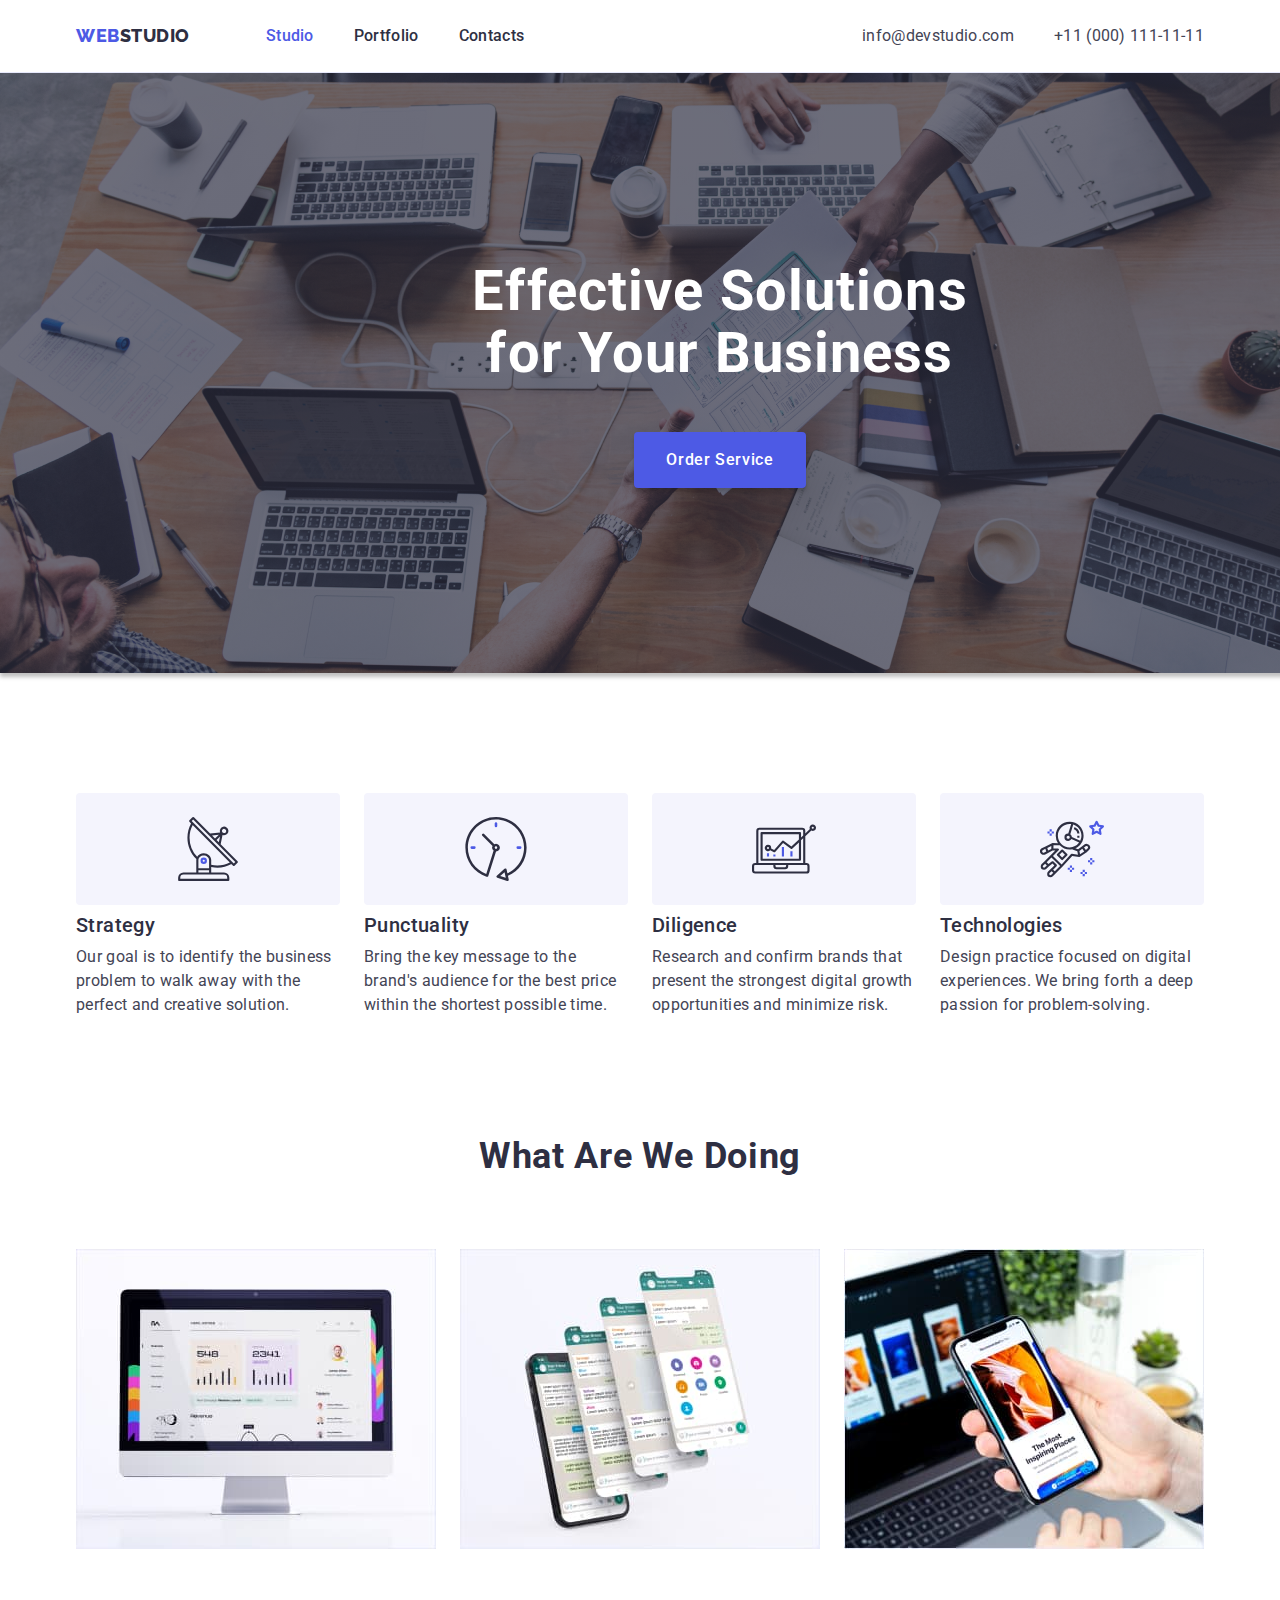
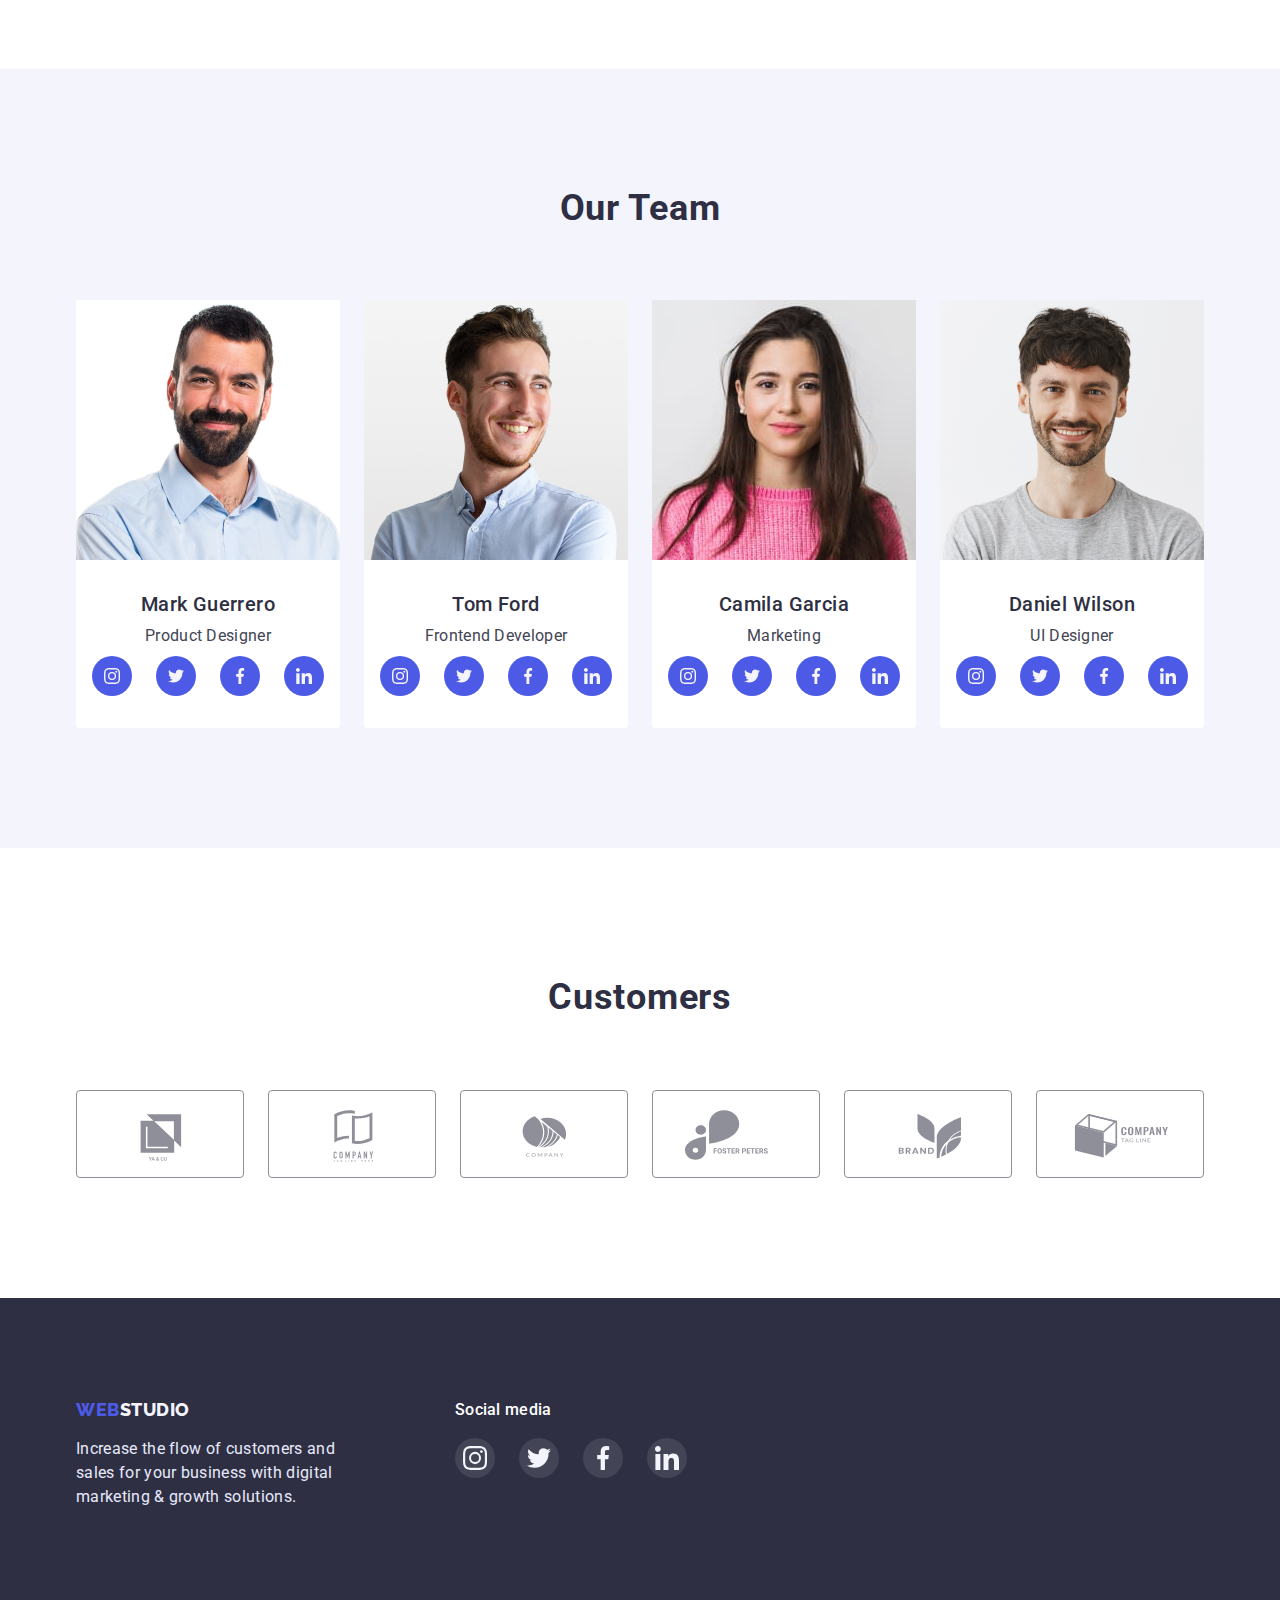
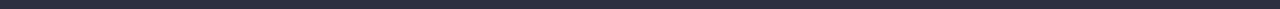
==== index.html @ 7fffa985 "Initial commit" ====
<!DOCTYPE html>
<html lang="en">

<head>
    <meta charset="UTF-8">
    <meta http-equiv="X-UA-Compatible" content="IE=edge">
    <meta name="viewport" content="width=device-width, initial-scale=1.0">
    <title>Main_page</title>

    <link rel="preconnect" href="https://fonts.googleapis.com">
    <link rel="preconnect" href="https://fonts.gstatic.com" crossorigin>
    <link
        href="https://fonts.googleapis.com/css2?family=Raleway:wght@800&family=Roboto:wght@400;500;700;900&display=swap"
        rel="stylesheet">

    <link rel="stylesheet"
        href="https://cdnjs.cloudflare.com/ajax/libs/modern-normalize/1.1.0/modern-normalize.min.css">

    <link rel="stylesheet" href="./css/styles.css" />
</head>

<body>
    <header class="page-header">
        <div class="header-cont container">
            <nav class="nav-head">
                <!-- Logo -->
                <a class="logo list" href="./index.html">WEB<span class="logo-dark">STUDIO</span></a>

                <!-- Navigation menu -->
                <ul class="navigation list">
                    <li class="item">
                        <a class="nav-link current list" href="./index.html">Studio</a>
                    </li>
                    <li class="item">
                        <a class="nav-link list" href="./portfolio.html">Portfolio</a>
                    </li>
                    <li class="item">
                        <a class="nav-link list" href="">Contacts</a>
                    </li>
                </ul>
            </nav>
            <!-- Contacts -->
            <ul class="contacts list">
                <li class="item">
                    <a class="con-link list" href="mailto:info@devstudio.com">info@devstudio.com</a>
                </li>
                <li>
                    <a class="con-link list" href="tel:+110001111111">+11 (000) 111-11-11</a>
                </li>
            </ul>
        </div>
    </header>

    <main>

        <!-- Hero section -->
        <section class="hero">
            <div class="container">
                <h1 class="hero-title">Effective Solutions <br> for Your Business</h1>
                <button class="hero-button" type="button">Order Service</button>
            </div>
        </section>

        <!-- Feature section -->
        <section class="feature-box">
            <h2 class="ghost list">Feature</h2>
            <div class="container">
                <ul class="feature list">
                    <li class="element">
                        <div class="element-icon">
                            <svg width="64" height="64">
                                <use href="./images/icons.svg#antenna"></use>
                            </svg>
                        </div>
                        <h3 class="feature-title">Strategy</h3>
                        <p class="feature-text">Our goal is to identify the business
                            problem to walk away with the perfect and creative solution.</p>
                    </li>
                    <li class="element">
                        <div class="element-icon">
                            <svg width="64" height="64">
                                <use href="./images/icons.svg#clock"></use>
                            </svg>
                        </div>
                        <h3 class="feature-title">Punctuality</h3>
                        <p class="feature-text">Bring the key message to the brand's audience for the best price within
                            the
                            shortest possible
                            time.
                        </p>
                    </li>
                    <li class="element">
                        <div class="element-icon">
                            <svg width="64" height="64">
                                <use href="./images/icons.svg#diagram"></use>
                            </svg>
                        </div>
                        <h3 class="feature-title">Diligence</h3>
                        <p class="feature-text">Research and confirm brands that present the strongest digital growth
                            opportunities and minimize
                            risk.</p>
                    </li>
                    <li class="element">
                        <div class="element-icon">
                            <svg width="64" height="64">
                                <use href="./images/icons.svg#astronaut"></use>
                            </svg>
                        </div>
                        <h3 class="feature-title">Technologies</h3>
                        <p class="feature-text">Design practice focused on digital experiences. We bring forth a deep
                            passion for
                            problem-solving.
                        </p>
                    </li>
                </ul>
            </div>

        </section>

        <!-- What are we doing section -->
        <section class="doing">
            <div class="container">
                <h2 class="doing-title list">What are we doing</h2>
                <ul class="doing-img list">
                    <li>
                        <img src="./images/doing/img-1.jpg" alt="What are we doing picture" width="360" height="300">
                    </li>
                    <li>
                        <img src="./images/doing/img-2.jpg" alt="What are we doing picture" width="360" height="300">
                    </li>
                    <li>
                        <img src="./images/doing/img-3.jpg" alt="What are we doing picture" width="360" height="300">
                    </li>
                </ul>
            </div>
        </section>

        <!-- Team section -->
        <section class="team">
            <div class="container">
                <h2 class="team-title list">Our Team</h2>
                <ul class="team-card list">
                    <li>
                        <img class="team-img" src="./images/team/img-1.jpg" alt="Foto" width="264" height="260">
                        <div class="team-box">
                            <h3 class="team-name">Mark Guerrero</h3>
                            <p class="team-desc">Product Designer</p>
                            <ul class="team-social list">
                                <li>
                                    <a class="social-block" href="https://instagram.com">
                                        <svg class="social-icon" width="16" height="16">
                                            <use href="./images/icons.svg#instagram"></use>
                                        </svg>
                                    </a>
                                </li>
                                <li>
                                    <a class="social-block" href="https://twitter.com">
                                        <svg class="social-icon" width="16" height="16">
                                            <use href="./images/icons.svg#twitter"></use>
                                        </svg>
                                    </a>
                                </li>
                                <li>
                                    <a class="social-block" href="https://facebook.com">
                                        <svg class="social-icon" width="16" height="16">
                                            <use href="./images/icons.svg#facebook"></use>
                                        </svg>
                                    </a>
                                </li>
                                <li>
                                    <a class="social-block" href="https://linkedin.com">
                                        <svg class="social-icon" width="16" height="16">
                                            <use href="./images/icons.svg#linkedin"></use>
                                        </svg>
                                    </a>
                                </li>
                            </ul>
                        </div>
                    </li>
                    <li>
                        <img class="team-img" src="./images/team/img-2.jpg" alt="Foto" width="264" height="260">
                        <div class="team-box">
                            <h3 class="team-name">Tom Ford</h3>
                            <p class="team-desc">Frontend Developer</p>
                            <ul class="team-social list">
                                <li>
                                    <a class="social-block" href="https://instagram.com">
                                        <svg class="social-icon" width="16" height="16">
                                            <use href="./images/icons.svg#instagram"></use>
                                        </svg>
                                    </a>
                                </li>
                                <li>
                                    <a class="social-block" href="https://twitter.com">
                                        <svg class="social-icon" width="16" height="16">
                                            <use href="./images/icons.svg#twitter"></use>
                                        </svg>
                                    </a>
                                </li>
                                <li>
                                    <a class="social-block" href="https://facebook.com">
                                        <svg class="social-icon" width="16" height="16">
                                            <use href="./images/icons.svg#facebook"></use>
                                        </svg>
                                    </a>
                                </li>
                                <li>
                                    <a class="social-block" href="https://linkedin.com">
                                        <svg class="social-icon" width="16" height="16">
                                            <use href="./images/icons.svg#linkedin"></use>
                                        </svg>
                                    </a>
                                </li>
                            </ul>
                        </div>
                    </li>
                    <li>
                        <img class="team-img" src="./images/team/img-3.jpg" alt="Foto" width="264" height="260">
                        <div class="team-box">
                            <h3 class="team-name">Camila Garcia</h3>
                            <p class="team-desc">Marketing</p>
                            <ul class="team-social list">
                                <li>
                                    <a class="social-block" href="https://instagram.com">
                                        <svg class="social-icon" width="16" height="16">
                                            <use href="./images/icons.svg#instagram"></use>
                                        </svg>
                                    </a>
                                </li>
                                <li>
                                    <a class="social-block" href="https://twitter.com">
                                        <svg class="social-icon" width="16" height="16">
                                            <use href="./images/icons.svg#twitter"></use>
                                        </svg>
                                    </a>
                                </li>
                                <li>
                                    <a class="social-block" href="https://facebook.com">
                                        <svg class="social-icon" width="16" height="16">
                                            <use href="./images/icons.svg#facebook"></use>
                                        </svg>
                                    </a>
                                </li>
                                <li>
                                    <a class="social-block" href="https://linkedin.com">
                                        <svg class="social-icon" width="16" height="16">
                                            <use href="./images/icons.svg#linkedin"></use>
                                        </svg>
                                    </a>
                                </li>
                            </ul>
                        </div>
                    </li>
                    <li>
                        <img class="team-img" src="./images/team/img-4.jpg" alt="Foto" width="264" height="260">
                        <div class="team-box">
                            <h3 class="team-name">Daniel Wilson</h3>
                            <p class="team-desc">UI Designer</p>
                            <ul class="team-social list">
                                <li>
                                    <a class="social-block" href="https://instagram.com">
                                        <svg class="social-icon" width="16" height="16">
                                            <use href="./images/icons.svg#instagram"></use>
                                        </svg>
                                    </a>
                                </li>
                                <li>
                                    <a class="social-block" href="https://twitter.com">
                                        <svg class="social-icon" width="16" height="16">
                                            <use href="./images/icons.svg#twitter"></use>
                                        </svg>
                                    </a>
                                </li>
                                <li>
                                    <a class="social-block" href="https://facebook.com">
                                        <svg class="social-icon" width="16" height="16">
                                            <use href="./images/icons.svg#facebook"></use>
                                        </svg>
                                    </a>
                                </li>
                                <li>
                                    <a class="social-block" href="https://linkedin.com">
                                        <svg class="social-icon" width="16" height="16">
                                            <use href="./images/icons.svg#linkedin"></use>
                                        </svg>
                                    </a>
                                </li>
                            </ul>
                        </div>
                    </li>
                </ul>
            </div>

        </section>

        <!-- Customers -->
        <section>
            <div class="client-cont container">
                <h2 class="client-top">Customers</h2>
                <ul class="client-list list">
                    <li>
                        <a class="client-logo" href="">
                            <svg class="client-icon" width="104" height="56">
                                <use href="./images/icons.svg#Logo-1"></use>
                            </svg>
                        </a>
                    </li>
                    <li>
                        <a class="client-logo" href="">
                            <svg class="client-icon" width="104" height="56">
                                <use href="./images/icons.svg#Logo-2"></use>
                            </svg>
                        </a>
                    </li>
                    <li>
                        <a class="client-logo" href="">
                            <svg class="client-icon" width="104" height="56">
                                <use href="./images/icons.svg#Logo-3"></use>
                            </svg>
                        </a>
                    </li>
                    <li>
                        <a class="client-logo" href="">
                            <svg class="client-icon" width="104" height="56">
                                <use href="./images/icons.svg#Logo-4"></use>
                            </svg>
                        </a>
                    </li>
                    <li>
                        <a class="client-logo" href="">
                            <svg class="client-icon" width="104" height="56">
                                <use href="./images/icons.svg#Logo-5"></use>
                            </svg>
                        </a>
                    </li>
                    <li>
                        <a class="client-logo" href="">
                            <svg class="client-icon" width="104" height="56">
                                <use href="./images/icons.svg#Logo-6"></use>
                            </svg>
                        </a>
                    </li>

                </ul>
            </div>
        </section>
    </main>
    <footer>
        <div class="footer container">
            <div><a class="logo list" href="./index.html">WEB<span class="logo-white">STUDIO</span></a>
                <p class="footer-text">Increase the flow of customers and <br> sales for your business with digital <br>
                    marketing &
                    growth solutions.</p>
            </div>
            <div class="footer-media">
                <p class="social-media">Social media</p>
                <ul class="footer-action">
                    <li>
                        <a class="footer-link" href="">
                            <svg class="footer-icon" width="24" height="24">
                                <use href="./images/icons.svg#instagram"></use>
                            </svg>
                        </a>
                    </li>
                    <li>
                        <a class="footer-link" href="">
                            <svg class="footer-icon" width="24" height="24">
                                <use href="./images/icons.svg#twitter"></use>
                            </svg>
                        </a>
                    </li>
                    <li>
                        <a class="footer-link" href="">
                            <svg class="footer-icon" width="24" height="24">
                                <use href="./images/icons.svg#facebook"></use>
                            </svg>
                        </a>
                    </li>
                    <li>
                        <a class="footer-link" href="">
                            <svg class="footer-icon" width="24" height="24">
                                <use href="./images/icons.svg#linkedin"></use>
                            </svg>
                        </a>
                    </li>
                </ul>
            </div>
        </div>
    </footer>
</body>

</html>
---- css/styles.css ----
/* Colors */
/* основний колір  #2E2F42 */
/* другорядний текст #434455 */
/* білий текст #FFFFFF */
/* білий текст лого #F4F4FD  */
/* основний акцент #4D5AE5 */

:root {
    --primary-text: #2e2f42;
    --secondary-text: #434455;
    --accent-color: #4D5AE5;
    --hover-color: #404BBF;
    --white-text: #FFFFFF;
    --second-white-color: #F4F4FD;
}

body {
    background-color: #ffffff;
    font-family: Roboto, sans-serif;
    color: var(--primary-text);

}

.list {
    list-style: none;
    text-decoration: none;
    margin-top: 0;
    margin-bottom: 0;
}

button {
    min width: 169px;
    border-radius: 4px;
    padding: 16px 32px;
    
    font-family: inherit;
    cursor: pointer;
    border: none;
    font-family: 'Roboto';
    font-style: normal;
    font-weight: 500;
    font-size: 16px;
    line-height: 1.5;
    letter-spacing: 0.04em;
    text-align: center;

}

.boxx {
    background-color: rgb(104, 104, 104);
    outline: 1px solid red;
}

.container {
    margin-left: auto;
    margin-right: auto;
    max-width: 1158px;
    padding-left: 15px;
    padding-right: 15px;

    /* outline: 1px solid red; */
    /* background-color: rgb(193, 211, 201); */
}

.ghost {
    display: none;
}

img{
    display: block;
}

/* Page header */
.page-header {
    border-bottom: 1px solid #E7E9FC;
}

.header-cont {
    display: flex;
    align-items: center;
    justify-content: space-between;
}

/* logo */
.logo {
    display: block;
    padding-top: 24px;
    padding-bottom: 24px;
    margin-right: 76px;

    color: var(--accent-color);
    font-family: Raleway, sans-serif;
    font-weight: 800;
    font-size: 18px;
    line-height: 1.3;
    letter-spacing: 0.03em;
}
.logo-dark {color: var(--primary-text);}
.logo-white {color: var(--second-white-color);}

/* Навігація контакти */

.navigation {
    display: flex;
    padding-left: 0;
}
.nav-head {
    display: flex;
}
.navigation .item:not(:last-child) {
    margin-right: 40px;
}

.nav-link {
    display: block;
    padding-top: 24px;
    padding-bottom: 24px;
    
    font-weight: 500;
    font-size: 16px;
    line-height: 1.5;
    letter-spacing: 0.02em;
    color: var(--primary-text);

}
.nav-link:hover,
.nav-link:focus {
    color: var(--hover-color);
}
.current {
    color: var(--accent-color);
}

.contacts {
    padding-left: 0;
    display: flex;
}
.contacts .item:not(:last-child){
    margin-right: 40px;
}

.con-link {
    display: block;
    padding-top: 24px;
    padding-bottom: 24px;

    font-size: 16px;
    line-height: 1.5;
    letter-spacing: 0.02em;
    color: var(--secondary-text);
}
.con-link:hover,
.con-link:focus {
    color: var(--hover-color);
}

/* ***** Main page ***** */

/* HERO */
.hero {
    width: 1440px;
    height: 600px;
    padding: 188px 0px;
    margin-left: auto;
    margin-right: auto;
    text-align: center;
    background-color: rgba(46, 47, 66, 0.7);
    background-image: linear-gradient(rgba(46, 47, 66, 0.7), rgba(46, 47, 66, 0.7)), url(../images/people-office\ 1.jpg);
    background-position: center;
    box-shadow: 0px 4px 4px rgba(0, 0, 0, 0.25);
}
.hero-title {
    margin-top: 0;
    margin-bottom: 48px;

    color: var(--white-text);
    font-weight: 700;
    font-size: 56px;
    line-height: 1.1;
    letter-spacing: 0.02em;
    text-align: center;
}
.hero-button {
    margin-top: 0;
    margin-bottom: 0;

    color: var(--white-text);
    background-color: var(--accent-color);
    box-shadow: 0px 4px 4px rgba(0, 0, 0, 0.15);
    height: 56px;
}
.hero-button:hover,
.hero-button:focus {
    background-color: var(--hover-color);
}

/* Feature */
.feature-box{
    padding: 120px 0px;
}

.feature {
    display: flex;
    padding-left: 0;
}
.feature .element:not(:last-child){
    margin-right: 24px;
}
.element-icon{
    display: flex;
    margin-bottom: 8px;
    width: 264px;
    height: 112px;
    align-items: center;
    justify-content: center;
    background: #F4F4FD;
    border-radius: 4px;

}
.feature-title {
    margin-top: 0;
    margin-bottom: 8px;
    
    font-weight: 500;
    font-size: 20px;
    line-height: 1.2;
    letter-spacing: 0.02em;
}

.feature-text {
    margin: 0;
    
    font-size: 16px;
    line-height: 1.5;
    letter-spacing: 0.02em;
    color:var(--secondary-text);
}

/* Doing section */
.doing{
    padding-bottom: 120px;
}

.doing-title {
    margin-bottom: 72px;
    
    font-weight: 700;
    font-size: 36px;
    line-height: 1.1;
    letter-spacing: 0.02em;
    text-transform: capitalize;
    text-align: center;
}
.doing-img {
    display: flex;
    padding: 0; 
}
.doing-img li:not(:last-child){
    margin-right: 24px;
}

/* Team */
.team {
    padding-top: 120px;
    padding-bottom: 120px;
    background-color: #F4F4FD;
}
.team-card {
    display: flex;
    padding: 0;
}
.team-card li{
    background-color: #FFFFFF;
    border-radius: 0px 0px 4px 4px;
}
.team-card li:not(:last-child) {
    margin-right: 24px;
}
.team-title {
    margin-bottom: 72px;

    font-weight: 700;
    font-size: 36px;
    line-height: 1.1;
    letter-spacing: 0.02em;
    text-align: center;
}
.team-box{
    padding: 32px 16px;
    text-align: center;
}
.team-name {
    margin: 0px 0px 8px 0px;
    font-weight: 500;
    font-size: 20px;
    line-height: 1.2;
    letter-spacing: 0.02em;
}
.team-desc {
    font-size: 16px;
    line-height: 1.5;
    letter-spacing: 0.02em;
    color: var(--secondary-text);
    margin: 0px 0px 8px 0px;
}
.team-social{
    display: flex;
    padding: 0;
}
.social-icon {
    fill: var(--second-white-color)
    

}
.social-block{
    display: flex;
    align-items: center;
    justify-content: center;
    width: 40px;
    height: 40px;
    background-color: var(--accent-color);
    border-radius: 50%;
}
.social-block:hover {
    background-color: var(--hover-color)
}


/* Customers */
.client-cont{
    padding-top: 130px;
    padding-bottom: 120px;

}
.client-top{
    margin-top: 0;
    margin-bottom: 72px;
    font-weight: 700;
    font-size: 36px;
    line-height: 1.1;
    text-align: center;
    letter-spacing: 0.02em;
    text-transform: capitalize;
    color: var(--primary-text);
}
.client-list{
    display: flex;
    padding: 0;    
    gap: 24px;
}
.client-logo{
    width: 168px;
    height: 88px;
    display: flex;
    flex-direction: row;
    align-items: flex-start;
    padding: 16px 32px;
    border: 1px solid #8E8F99;
    border-radius: 4px;
}
.client-logo:focus,
.client-logo:hover{
    border: 1px solid var(--hover-color);
    border-radius: 4px;
}
.client-icon{
    fill: #8E8F99;
}
.client-icon:focus,
.client-icon:hover{
    fill: var(--hover-color);
}



/* Footer */
footer {
    padding-top: 100px;
    padding-bottom: 100px;
    background-color: var(--primary-text);
}
div.foorer.container {
    width: 264px;
    height: 110px;

}
.footer{
    display: flex;
}

.footer-text {
    line-height: 1.5;
    letter-spacing: 0.02em;
    color: #E7E9FC;
    margin-bottom: 0;
    margin-top: 0;
}
.footer .logo{
    padding-top: 0;
    padding-bottom: 0;
    margin-bottom: 16px;
}
.footer-media{
    display: block;
    margin-left: 120px;
}
.social-media{
    margin-top: 0;
    letter-spacing: 0.02em;
    font-weight: 500;
    font-style: 16px;
    line-height: 1.5;
    color: var(--white-text);

}
.footer-action{
    display: flex;
    padding: 0;
    margin: 0;
    gap: 24px;
}
.footer-link{
    align-items: center;
    justify-content: center;
    background: rgba(255, 255, 255, 0.1);
    border-radius: 50%;
    display: block;
    border: none;
    height: 40px;
    fill: var(--second-white-color)
}
.footer-link:focus,
.footer-link:hover{
    background: #31D0AA;
}
.footer-icon{
    width: 24px;
    height: 24px;
    margin: 8px;
    fill: var(--second-white-color)
}


/* ***** Portfolio page ***** */

/* Filter */

.filter-section{
    padding-top: 96px;
    padding-bottom: 72px;
}
.filter-item {
    display: flex;
    justify-content: center;
    padding-left: 0;
}
.filter-btn {
    background-color: var(--second-white-color);
    color: var(--accent-color);
}
.filter-item > li:not(:last-child) {
    margin-right: 24px;
}
.filter-btn:hover,
.filter-btn:focus {
    background-color: #404BBF;
    color: #ffffff;
}

/* Portfolio cards */

.portfolio-card {
    padding-bottom: 120px;
    display: flex;
    flex-wrap: wrap;
    column-gap: 24px;
    row-gap: 48px;
    padding-left: 0;
}

.por-bloc {
    display: block;
    box-shadow: 0px 1px 6px rgba(46, 47, 66, 0.08);
}
.por-bloc:hover {
    box-shadow: 0px 1px 6px rgba(46, 47, 66, 0.08), 0px 1px 1px rgba(46, 47, 66, 0.16), 0px 2px 1px rgba(46, 47, 66, 0.08);
}
.port-border {
    padding: 32px 16px;

    border-left: 1px solid #E7E9FC;
    border-bottom: 1px solid #E7E9FC;
    border-right: 1px solid #E7E9FC;
}
.card-title {
    margin:0px 0px 8px 0px;
    font-weight: 500;
    font-size: 20px;
    line-height: 1.2;
    letter-spacing: 0.02em;
    color: var(--primary-text);
}
.card-desc {
    margin: 0;
    font-size: 16px;
    line-height: 1.5;
    letter-spacing: 0.02em;
    color: var(--secondary-text);
}
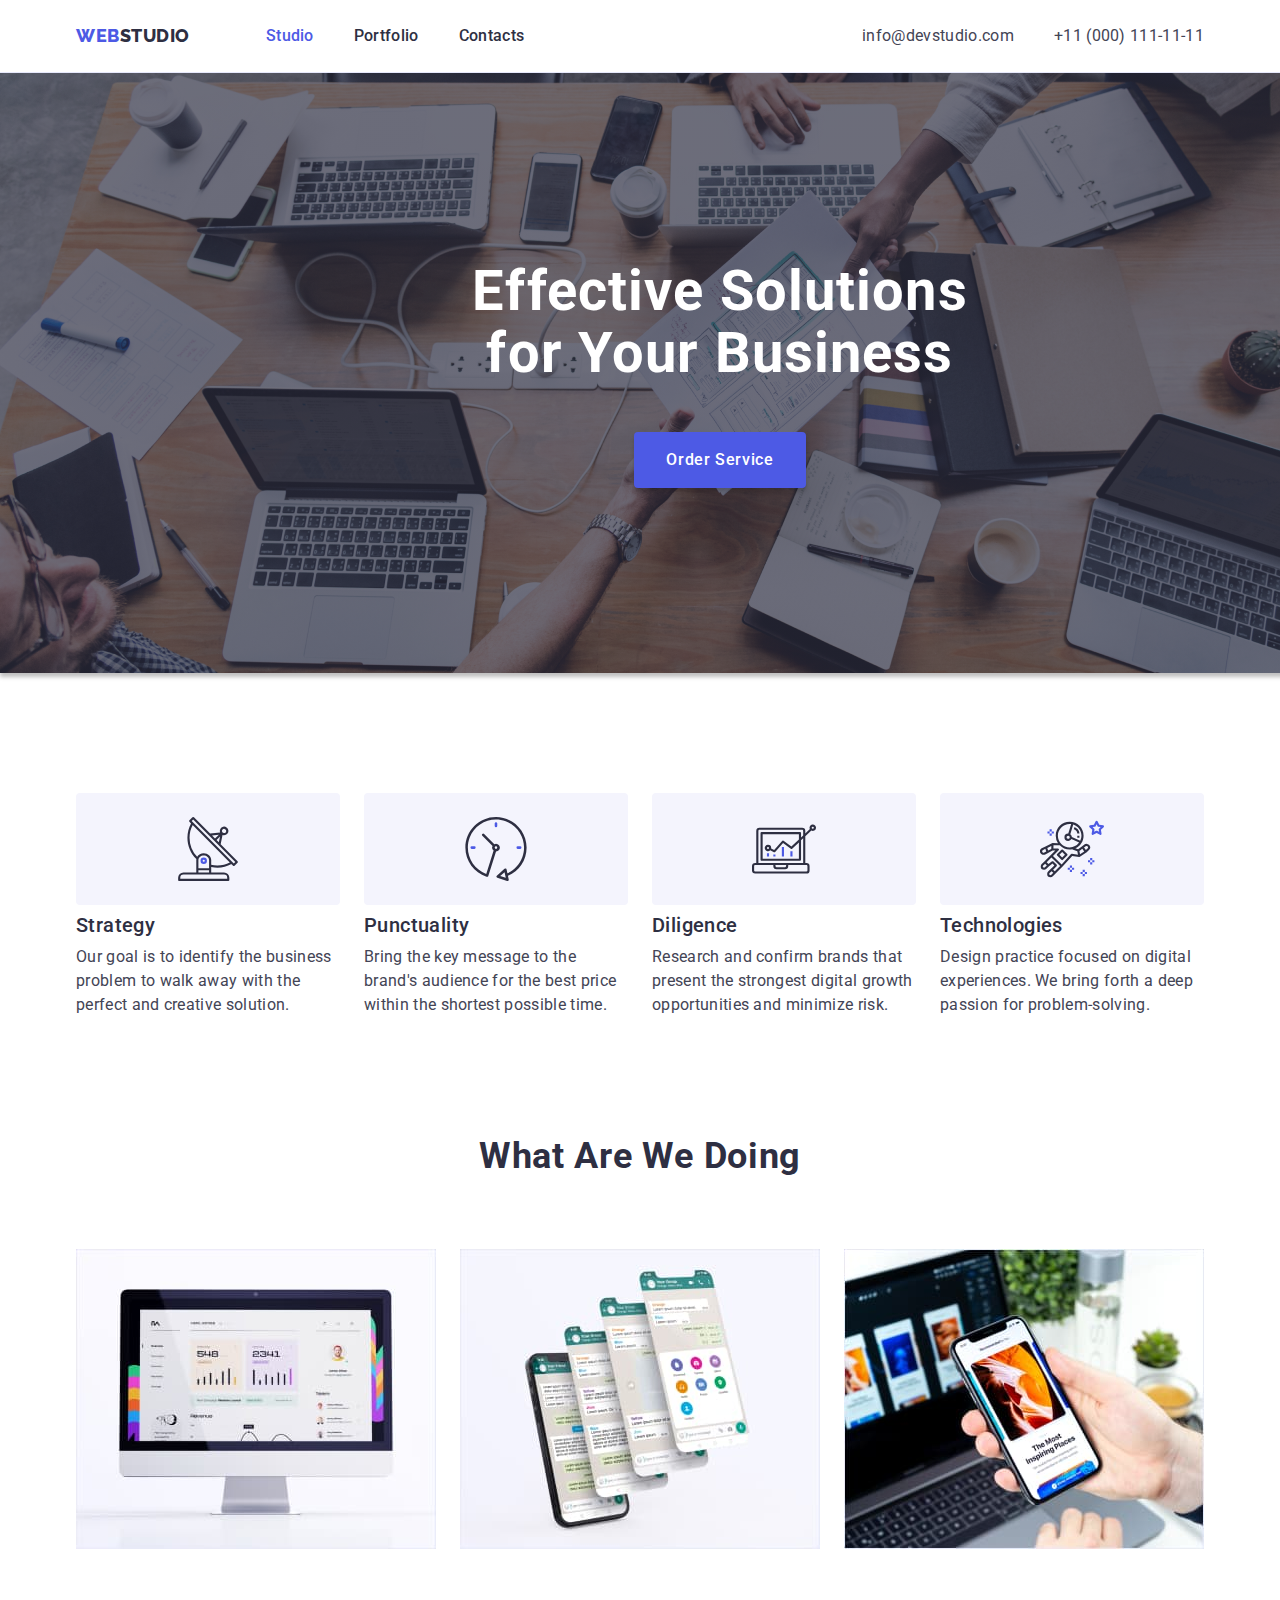
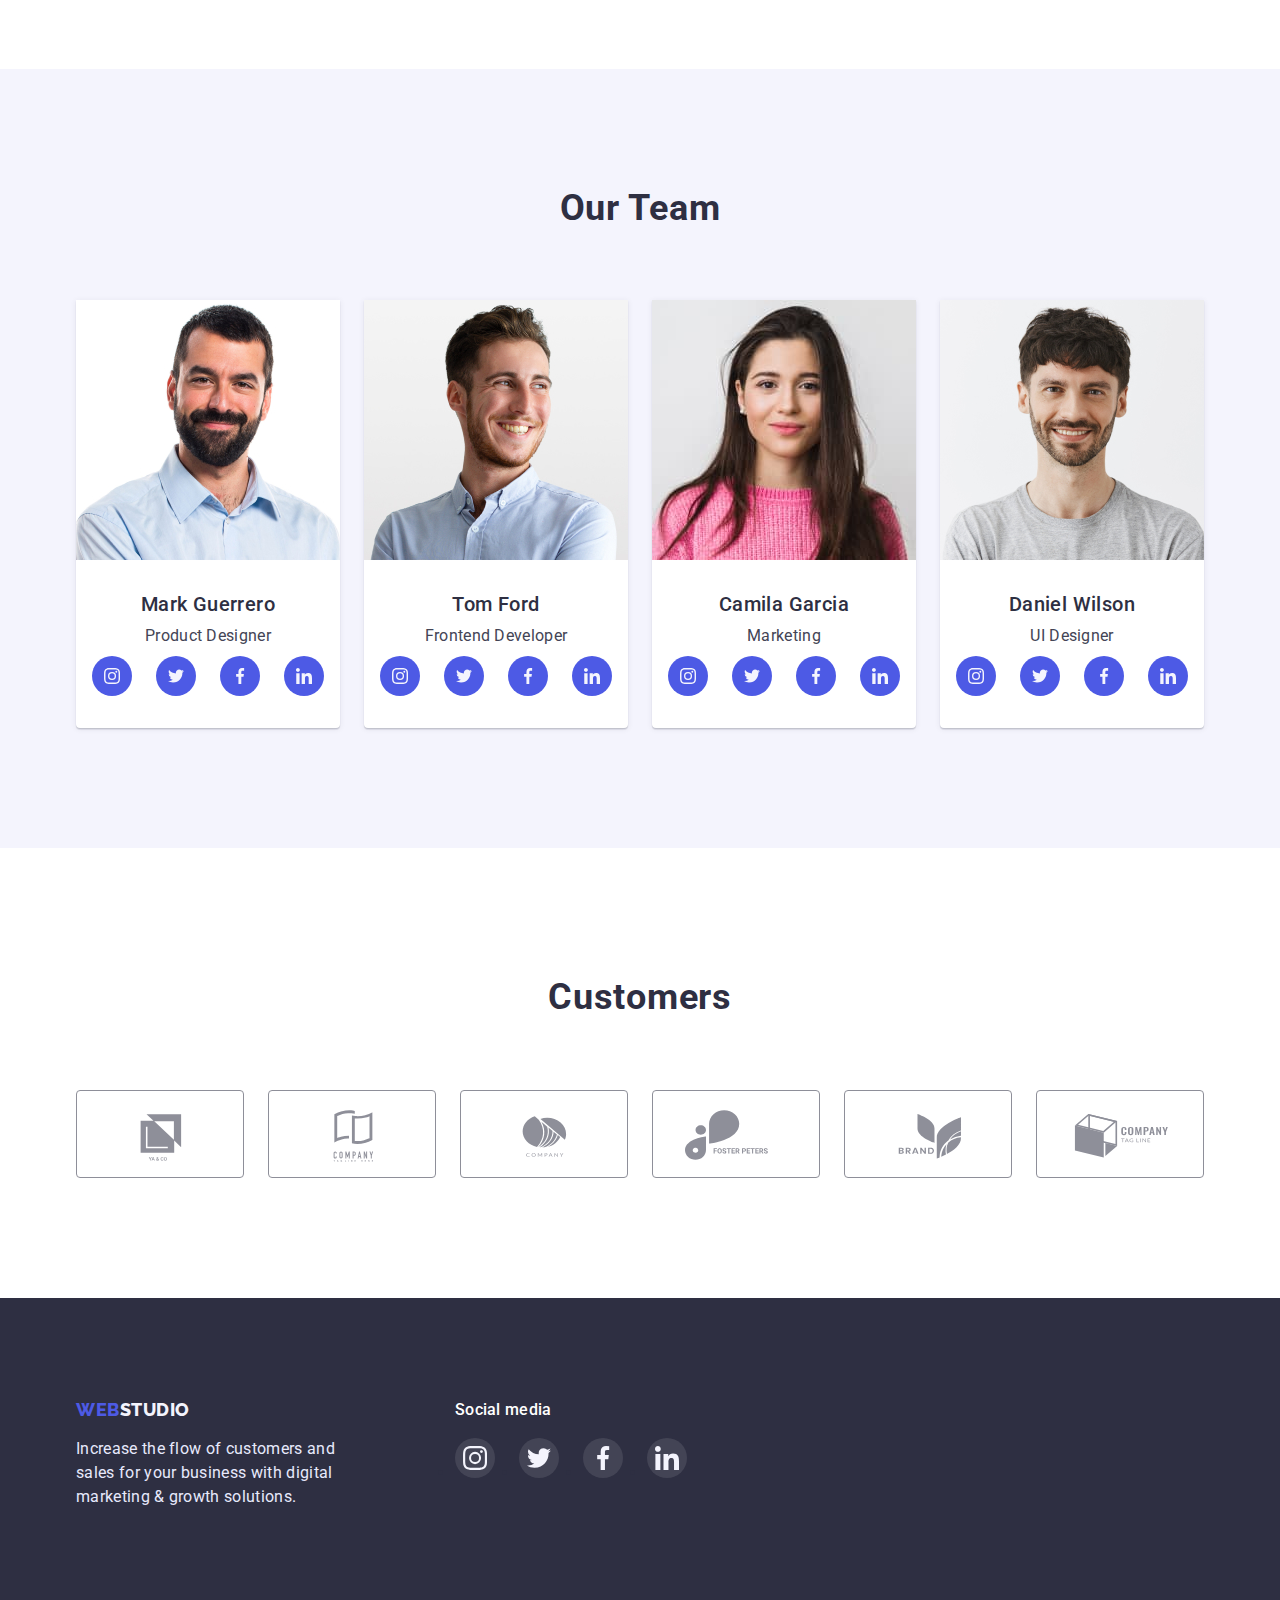
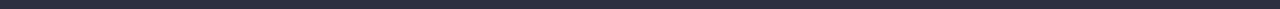
==== commit 8958a1bb: "hw-05-01" ====
--- a/index.html
+++ b/index.html
@@ -140,7 +140,7 @@
             <div class="container">
                 <h2 class="team-title list">Our Team</h2>
                 <ul class="team-card list">
-                    <li>
+                    <li class="t-card">
                         <img class="team-img" src="./images/team/img-1.jpg" alt="Foto" width="264" height="260">
                         <div class="team-box">
                             <h3 class="team-name">Mark Guerrero</h3>
@@ -177,7 +177,7 @@
                             </ul>
                         </div>
                     </li>
-                    <li>
+                    <li class="t-card">
                         <img class="team-img" src="./images/team/img-2.jpg" alt="Foto" width="264" height="260">
                         <div class="team-box">
                             <h3 class="team-name">Tom Ford</h3>
@@ -214,7 +214,7 @@
                             </ul>
                         </div>
                     </li>
-                    <li>
+                    <li class="t-card">
                         <img class="team-img" src="./images/team/img-3.jpg" alt="Foto" width="264" height="260">
                         <div class="team-box">
                             <h3 class="team-name">Camila Garcia</h3>
@@ -251,7 +251,7 @@
                             </ul>
                         </div>
                     </li>
-                    <li>
+                    <li class="t-card">
                         <img class="team-img" src="./images/team/img-4.jpg" alt="Foto" width="264" height="260">
                         <div class="team-box">
                             <h3 class="team-name">Daniel Wilson</h3>
--- a/css/styles.css
+++ b/css/styles.css
@@ -269,8 +269,10 @@
     display: flex;
     padding: 0;
 }
-.team-card li{
+.t-card {
     background-color: #FFFFFF;
+    border-radius: 0px 0px 4px 4px;
+    box-shadow: 0px 1px 6px rgba(46, 47, 66, 0.08), 0px 1px 1px rgba(46, 47, 66, 0.16), 0px 2px 1px rgba(46, 47, 66, 0.08);
     border-radius: 0px 0px 4px 4px;
 }
 .team-card li:not(:last-child) {
@@ -307,6 +309,7 @@
     display: flex;
     padding: 0;
 }
+
 .social-icon {
     fill: var(--second-white-color)
     
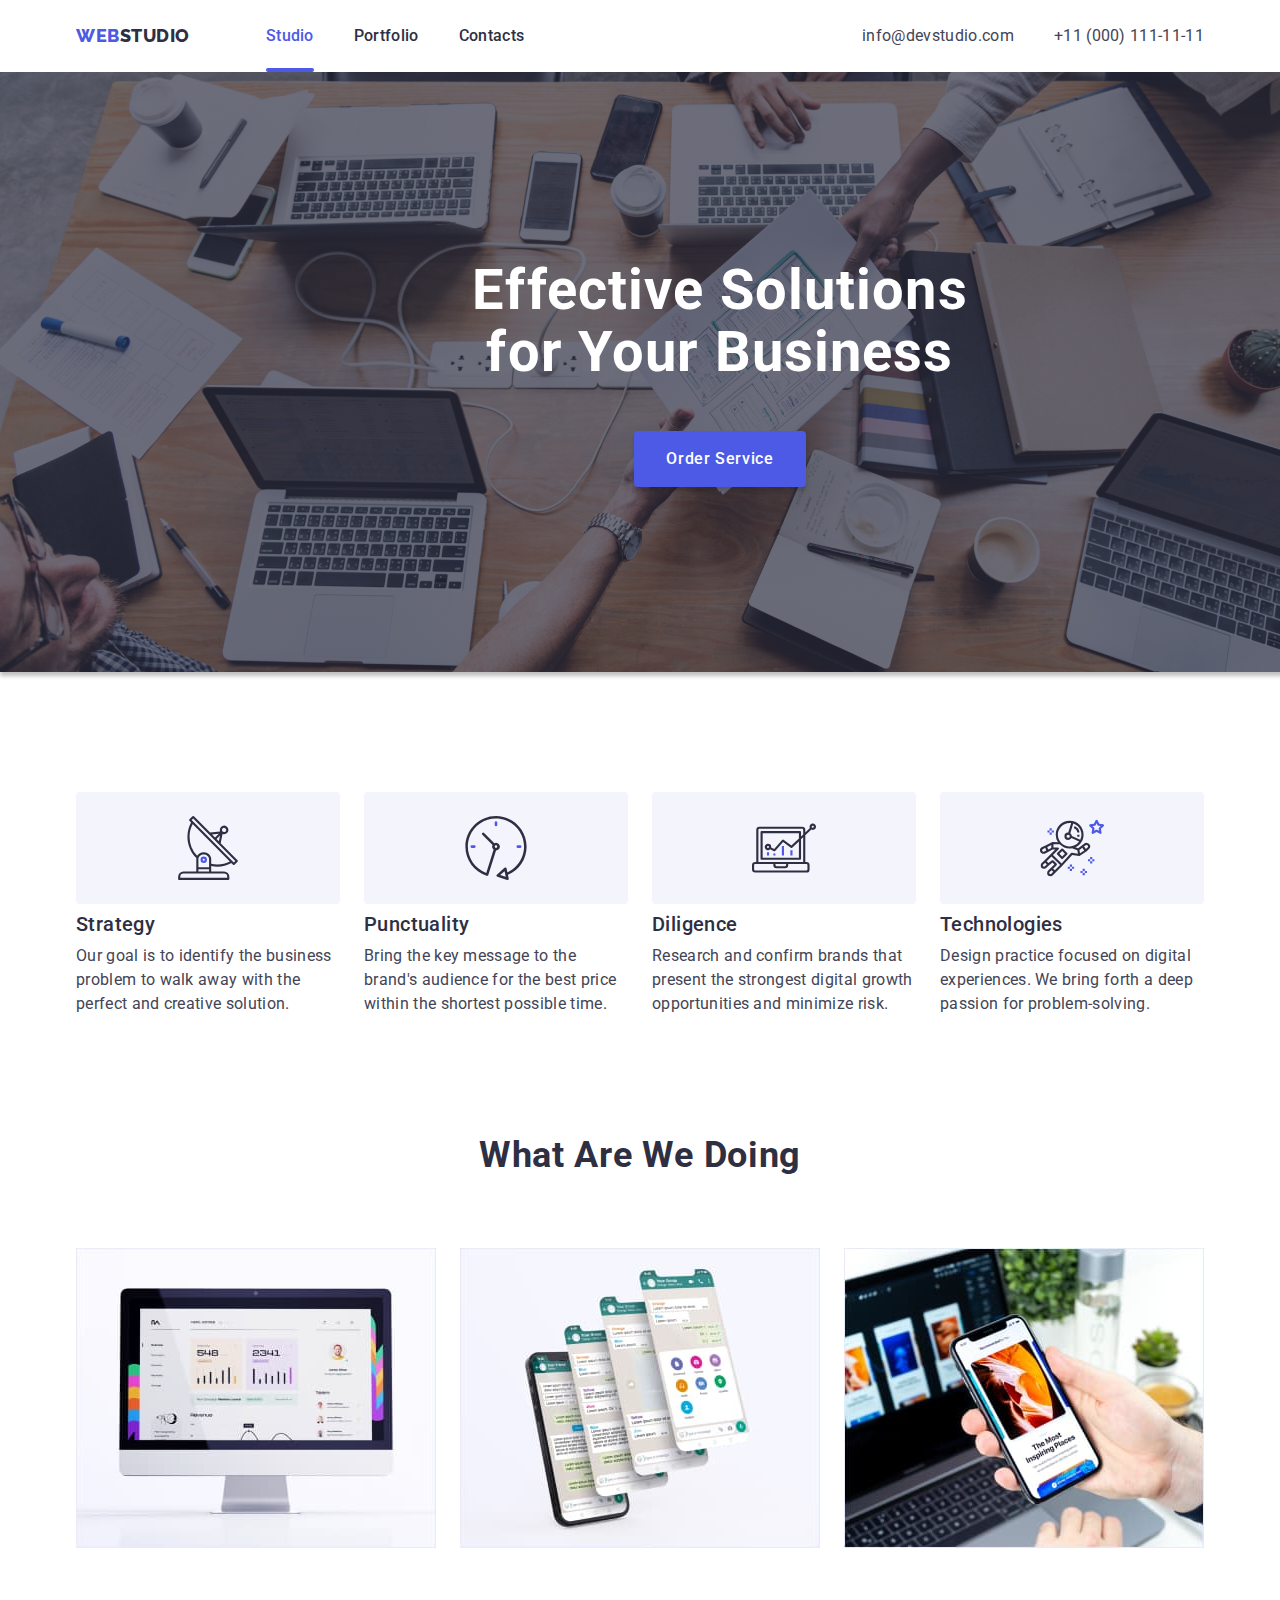
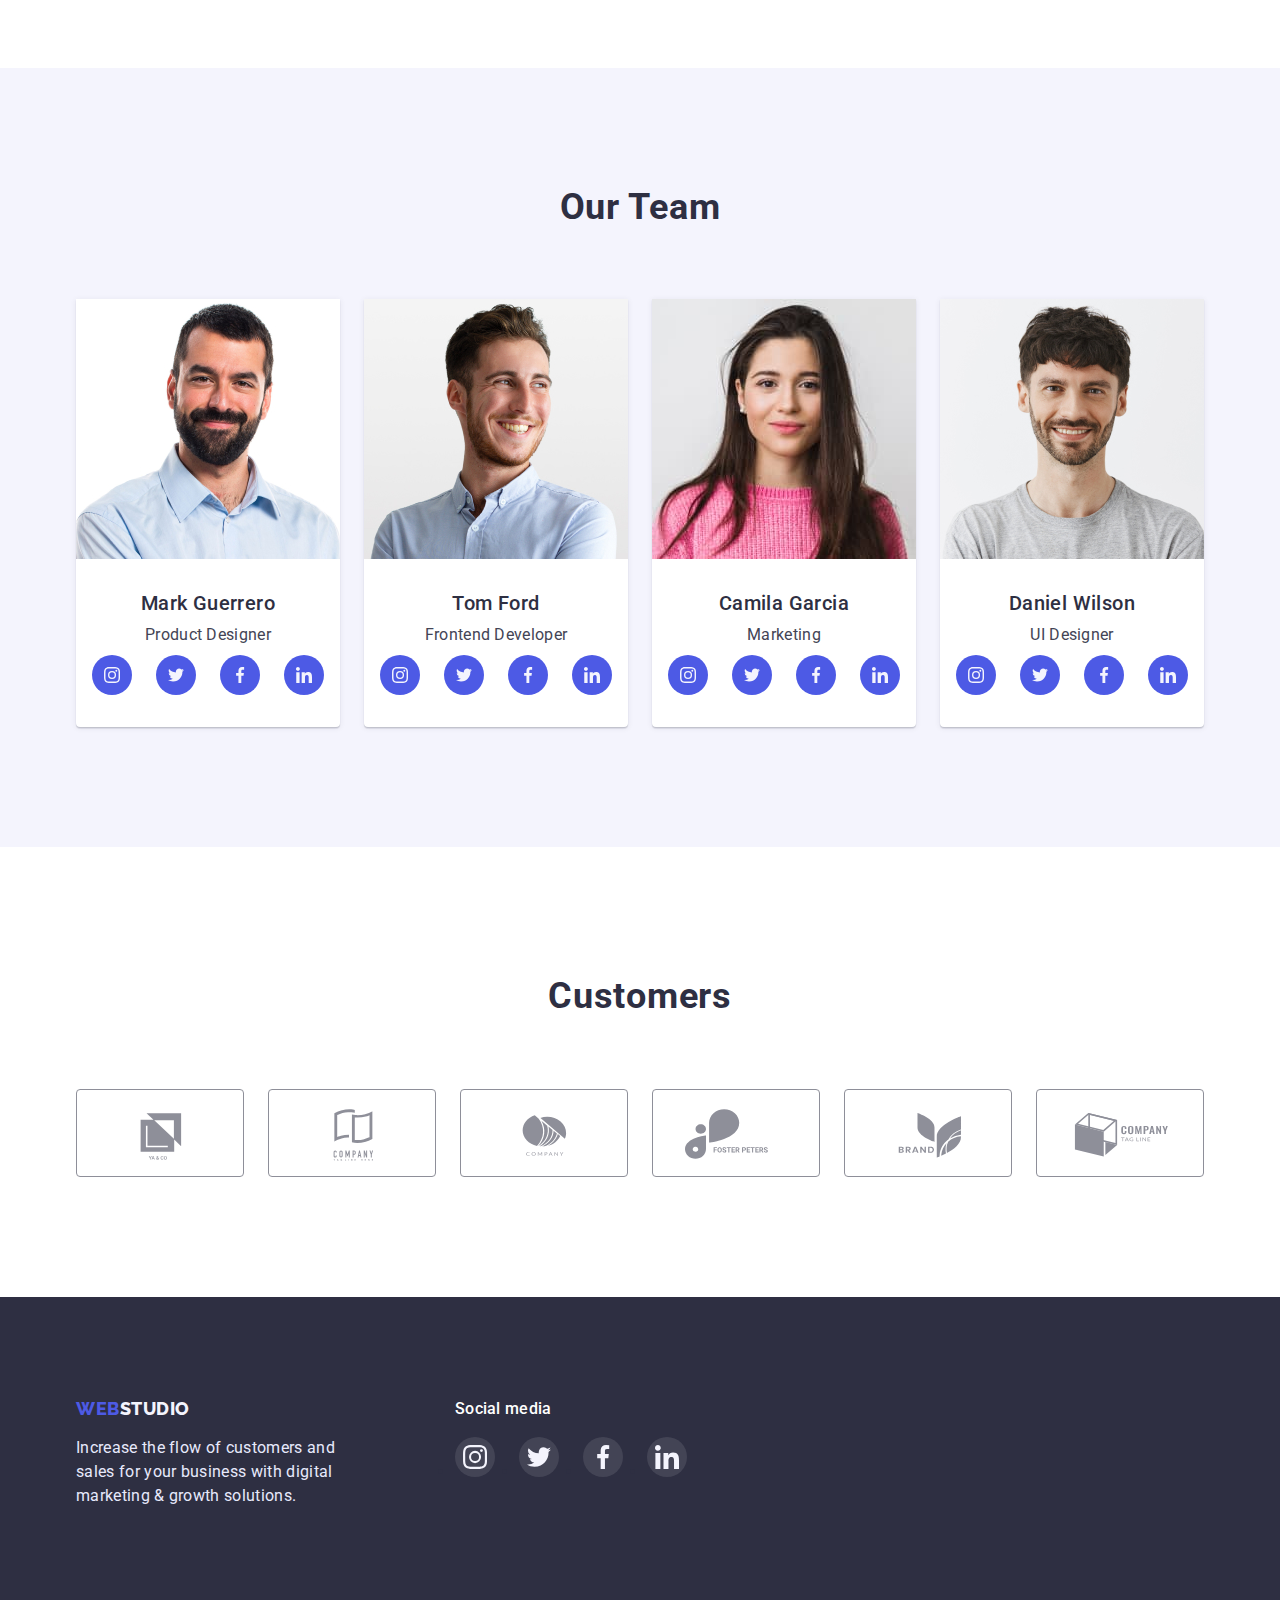
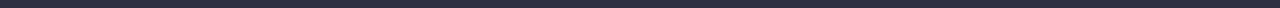
==== commit d5d07900: "hw-05-final" ====
--- a/index.html
+++ b/index.html
@@ -20,7 +20,7 @@
 </head>
 
 <body>
-    <header class="page-header">
+    <header>
         <div class="header-cont container">
             <nav class="nav-head">
                 <!-- Logo -->
@@ -57,7 +57,7 @@
         <section class="hero">
             <div class="container">
                 <h1 class="hero-title">Effective Solutions <br> for Your Business</h1>
-                <button class="hero-button" type="button">Order Service</button>
+                <button class="hero-button button" type="button" data-modal-open>Order Service</button>
             </div>
         </section>
 
@@ -345,6 +345,7 @@
             </div>
         </section>
     </main>
+
     <footer>
         <div class="footer container">
             <div><a class="logo list" href="./index.html">WEB<span class="logo-white">STUDIO</span></a>
@@ -387,6 +388,21 @@
             </div>
         </div>
     </footer>
+
+    <!-- Modal window -->
+
+    <div class="backdrop is-hidden" data-modal>
+        <div class="modal">
+            <button class="modal-btn" type="button" data-modal-close>
+                <svg class="modal-icon" width="8" height="8">
+                    <use href="./images/icons.svg#vector"></use>
+                </svg>
+            </button>
+        </div>
+    </div>
+
+    <script src="./js/modal.js"></script>
+
 </body>
 
 </html>--- a/css/styles.css
+++ b/css/styles.css
@@ -28,7 +28,7 @@
     margin-bottom: 0;
 }
 
-button {
+.button {
     min width: 169px;
     border-radius: 4px;
     padding: 16px 32px;
@@ -46,11 +46,6 @@
 
 }
 
-.boxx {
-    background-color: rgb(104, 104, 104);
-    outline: 1px solid red;
-}
-
 .container {
     margin-left: auto;
     margin-right: auto;
@@ -58,8 +53,6 @@
     padding-left: 15px;
     padding-right: 15px;
 
-    /* outline: 1px solid red; */
-    /* background-color: rgb(193, 211, 201); */
 }
 
 .ghost {
@@ -80,6 +73,7 @@
     align-items: center;
     justify-content: space-between;
 }
+
 
 /* logo */
 .logo {
@@ -122,13 +116,33 @@
     letter-spacing: 0.02em;
     color: var(--primary-text);
 
-}
+    transition-property: color;
+    transition-duration: 250ms;
+    transition-timing-function: cubic-bezier(0.4, 0, 0.2, 1);
+}
+
 .nav-link:hover,
 .nav-link:focus {
     color: var(--hover-color);
 }
+
 .current {
+    position: relative;
+
     color: var(--accent-color);
+}
+
+.current::after {
+    position: absolute;
+    left: 0;
+    bottom: 0;
+
+    content: '';
+    display: block;
+    width: 100%;
+    height: 4px;
+    background-color: var(--accent-color);
+    border-radius: 2px;
 }
 
 .contacts {
@@ -148,6 +162,10 @@
     line-height: 1.5;
     letter-spacing: 0.02em;
     color: var(--secondary-text);
+
+    transition-property: color;
+    transition-duration: 250ms;
+    transition-timing-function: cubic-bezier(0.4, 0, 0.2, 1);
 }
 .con-link:hover,
 .con-link:focus {
@@ -188,6 +206,10 @@
     background-color: var(--accent-color);
     box-shadow: 0px 4px 4px rgba(0, 0, 0, 0.15);
     height: 56px;
+
+    transition-property: background-color;
+    transition-duration: 250ms;
+    transition-timing-function: cubic-bezier(0.4, 0, 0.2, 1);
 }
 .hero-button:hover,
 .hero-button:focus {
@@ -323,6 +345,10 @@
     height: 40px;
     background-color: var(--accent-color);
     border-radius: 50%;
+    
+    transition-property: background-color;
+    transition-duration: 250ms;
+    transition-timing-function: cubic-bezier(0.4, 0, 0.2, 1);
 }
 .social-block:hover {
     background-color: var(--hover-color)
@@ -360,18 +386,19 @@
     padding: 16px 32px;
     border: 1px solid #8E8F99;
     border-radius: 4px;
+    color: #8E8F99;
+    
+    transition-property: color ;
+    transition-duration: 250ms;
+    transition-timing-function: cubic-bezier(0.4, 0, 0.2, 1);
 }
 .client-logo:focus,
 .client-logo:hover{
     border: 1px solid var(--hover-color);
-    border-radius: 4px;
+    color: var(--hover-color);
 }
 .client-icon{
-    fill: #8E8F99;
-}
-.client-icon:focus,
-.client-icon:hover{
-    fill: var(--hover-color);
+    fill: currentColor;
 }
 
 
@@ -430,7 +457,11 @@
     display: block;
     border: none;
     height: 40px;
-    fill: var(--second-white-color)
+    fill: var(--second-white-color);
+    
+    transition-property: background-color;
+    transition-duration: 250ms;
+    transition-timing-function: cubic-bezier(0.4, 0, 0.2, 1);
 }
 .footer-link:focus,
 .footer-link:hover{
@@ -460,6 +491,12 @@
 .filter-btn {
     background-color: var(--second-white-color);
     color: var(--accent-color);
+    border: 1px solid #E7E9FC;
+    border-radius: 4px;
+
+    transition-property: background-color color box-shadow;
+    transition-duration: 250ms;
+    transition-timing-function: cubic-bezier(0.4, 0, 0.2, 1);
 }
 .filter-item > li:not(:last-child) {
     margin-right: 24px;
@@ -468,6 +505,8 @@
 .filter-btn:focus {
     background-color: #404BBF;
     color: #ffffff;
+    box-shadow: 0px 3px 1px rgba(0, 0, 0, 0.1), 0px 2px 1px rgba(0, 0, 0, 0.08), 0px 2px 2px rgba(0, 0, 0, 0.12);
+    border: 1px solid var(--hover-color);
 }
 
 /* Portfolio cards */
@@ -484,8 +523,13 @@
 .por-bloc {
     display: block;
     box-shadow: 0px 1px 6px rgba(46, 47, 66, 0.08);
-}
-.por-bloc:hover {
+
+    transition-property: box-shadow;
+    transition-duration: 250ms;
+    transition-timing-function: cubic-bezier(0.4, 0, 0.2, 1);
+}
+.por-bloc:hover,
+.por-bloc:focus {
     box-shadow: 0px 1px 6px rgba(46, 47, 66, 0.08), 0px 1px 1px rgba(46, 47, 66, 0.16), 0px 2px 1px rgba(46, 47, 66, 0.08);
 }
 .port-border {
@@ -509,4 +553,93 @@
     line-height: 1.5;
     letter-spacing: 0.02em;
     color: var(--secondary-text);
+}
+.por-thumb{
+    position: relative;
+    overflow: hidden;
+}
+.por-thumb::before  {
+    display: inline-block;
+    position: absolute;
+    content: "";
+    width: 100%;
+    height: 100%;
+
+    background-color: var(--accent-color);
+    opacity: 0;
+    transform: translateY(100%);
+
+    transition-property: transform opacity;
+    transition-duration: 250ms;
+    transition-timing-function: cubic-bezier(0.4, 0, 0.2, 1);
+}
+.por-thumb:hover::before,
+.por-thumb:focus::before{
+    opacity: 1;
+    transform: translateY(0%);
+}
+
+/* Modal window!!! */
+
+.backdrop{
+    position: fixed;
+    top: 0;
+    left: 0;
+    width: 100%;
+    height: 100%;
+    background-color: rgba(46, 47, 66, 0.4);
+
+    opacity: 1;
+    transition: opacity 250ms cubic-bezier(0.4, 0, 0.2, 1);
+}
+
+.backdrop.is-hidden{
+    opacity: 0;
+    pointer-events: none;
+}
+.backdrop.is-hidden .modal {
+    transform: translate(-50%, -50%) scale(0.8);
+}
+.modal{
+    position: absolute;
+
+    /* Відтворено з Figma */
+   
+    /* top: 88px;
+    left: 50%;
+    transform: translateX(-50%); */
+ 
+    /* Потрібно по завданню  */
+    top: 50%;
+    left: 50%;
+
+    width: 408px;
+    min-height: 576px;
+    
+    background-color: #FCFCFC;
+    box-shadow: 0px 1px 1px rgba(0, 0, 0, 0.14), 0px 1px 3px rgba(0, 0, 0, 0.12), 0px 2px 1px rgba(0, 0, 0, 0.2);
+    border-radius: 4px;
+    
+    transform: translate(-50%, -50%) scale(1);
+    transition: transform 250ms cubic-bezier(0.4, 0, 0.2, 1);
+}
+
+.modal-btn{
+    display: flex;
+    align-items: center;
+    justify-content: center;
+
+    position: absolute;
+    top: 24px;
+    right: 24px;
+    
+    width: 24px;
+    height: 24px;
+
+    background-color: #E7E9FC;
+    border: 1px solid rgba(0, 0, 0, 0.1);
+    border-radius: 50%;
+}
+.modal-icon{
+    color: #000;
 }